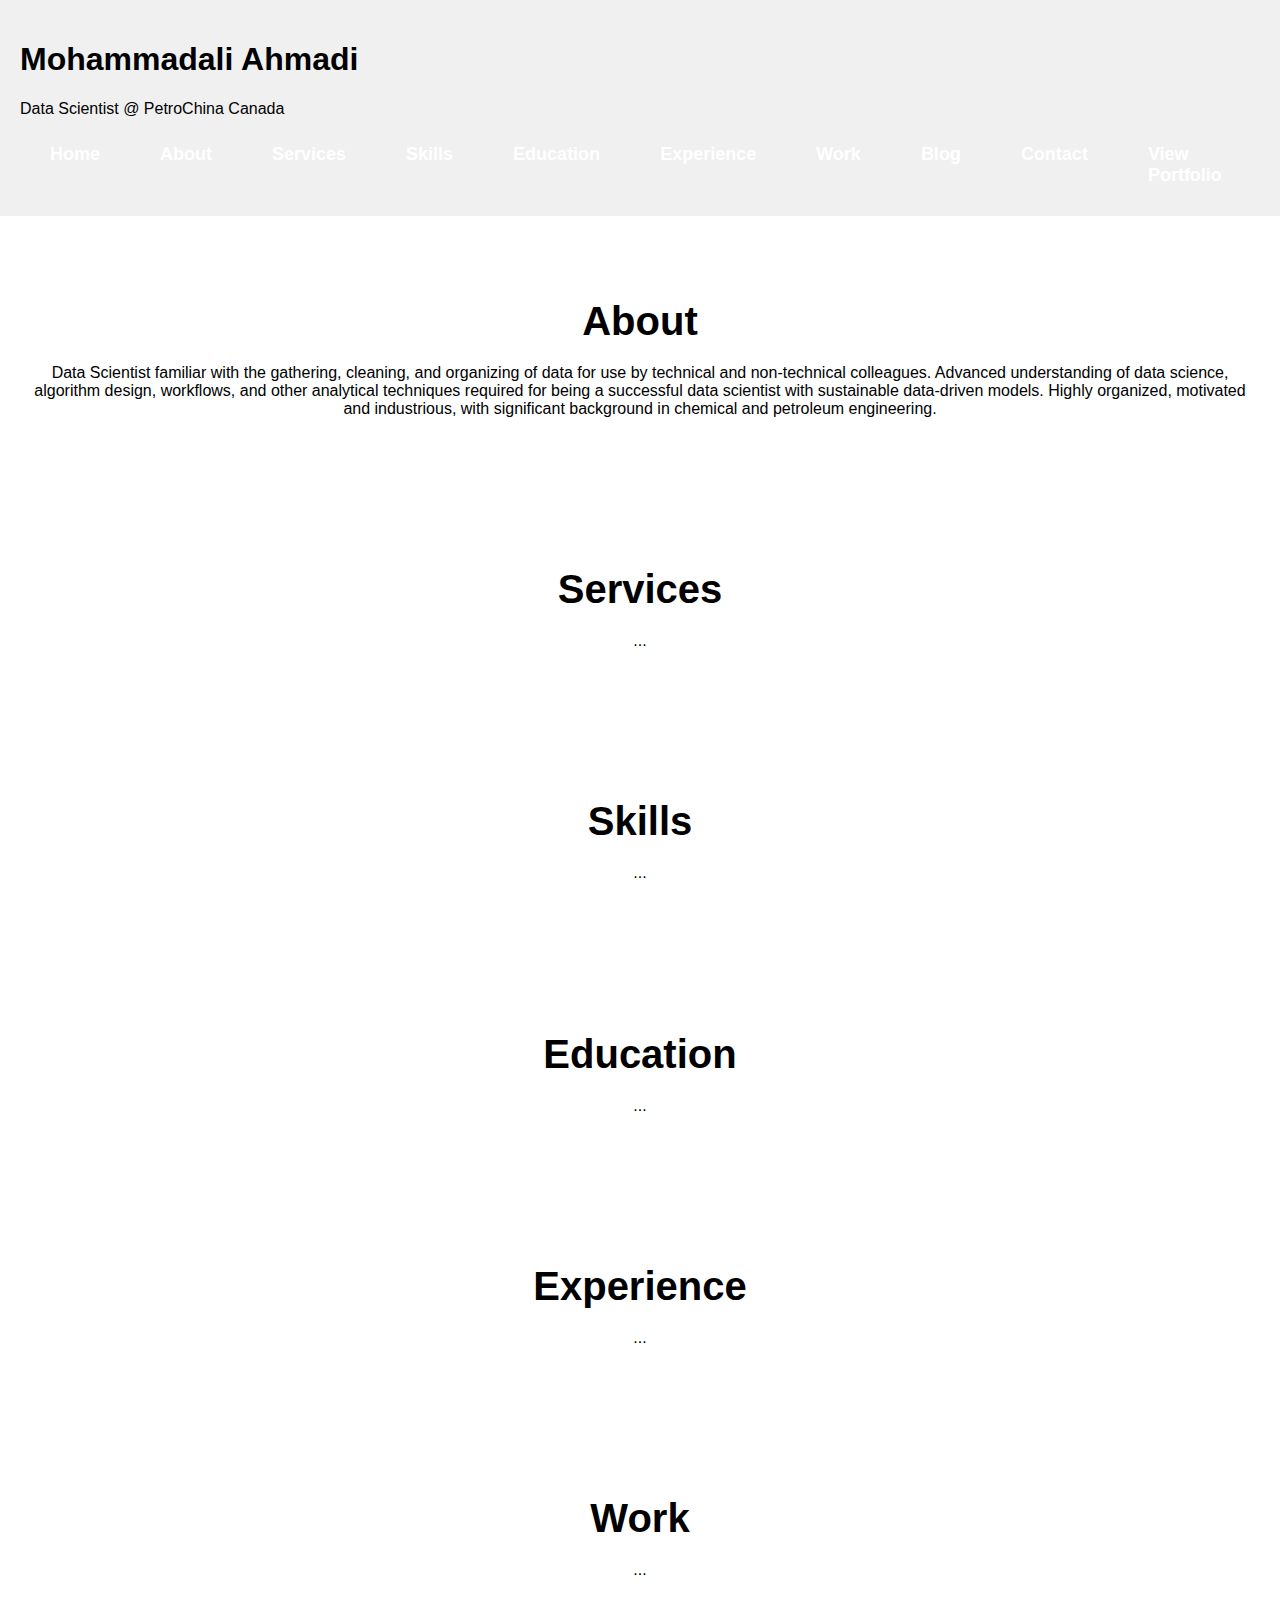
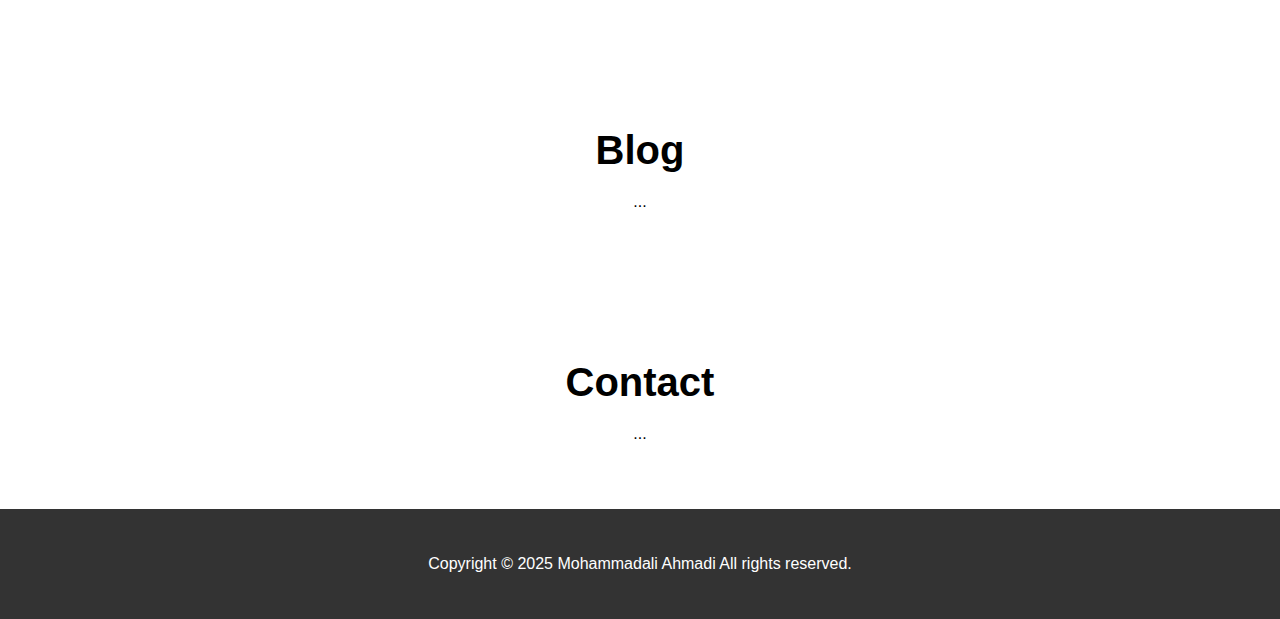
==== index.html @ eb9b4900 "Update index.html" ====
<!DOCTYPE html>
<html lang="en">
<head>
    <meta charset="UTF-8">
    <meta name="viewport" content="width=device-width, initial-scale=1.0">
    <title>Mohammadali Ahmadi - PetroChina Canada</title>
    <link rel="stylesheet" href="style.css"> 
</head>
<body>

    <header>
        <h1>Mohammadali Ahmadi</h1>
        <p>Data Scientist @ PetroChina Canada</p>
        <nav>
            <ul>
                <li><a href="#">Home</a></li>
                <li><a href="#about">About</a></li>
                <li><a href="#services">Services</a></li>
                <li><a href="#skills">Skills</a></li>
                <li><a href="#education">Education</a></li>
                <li><a href="#experience">Experience</a></li>
                <li><a href="#work">Work</a></li>
                <li><a href="#blog">Blog</a></li>
                <li><a href="#contact">Contact</a></li>
                <li><a href="#portfolio">View Portfolio</a></li>
            </ul>
        </nav>
    </header>

    <section id="about">
        <h2>About</h2>
        <p>Data Scientist familiar with the gathering, cleaning, and organizing of data for use by technical and non-technical colleagues. Advanced understanding of data science, algorithm design, workflows, and other analytical techniques required for being a successful data scientist with sustainable data-driven models. Highly organized, motivated and industrious, with significant background in chemical and petroleum engineering.</p> 
    </section>

    <section id="services">
        <h2>Services</h2>
        <p>...</p> 
    </section>

    <section id="skills">
        <h2>Skills</h2>
        <p>...</p> 
    </section>

    <section id="education">
        <h2>Education</h2>
        <p>...</p> 
    </section>

    <section id="experience">
        <h2>Experience</h2>
        <p>...</p> 
    </section>

    <section id="work">
        <h2>Work</h2>
        <p>...</p> 
    </section>

    <section id="blog">
        <h2>Blog</h2>
        <p>...</p> 
    </section>

    <section id="contact">
        <h2>Contact</h2>
        <p>...</p> 
    </section>

    <footer>
        <p>Copyright © 2025 Mohammadali Ahmadi All rights reserved. </p>
    </footer>

</body>
</html>
---- style.css ----
/* Global Styles */
body {
    font-family: 'Arial', sans-serif;
    margin: 0;
    padding: 0;
    box-sizing: border-box;
}

/* Navigation Bar */
header {
    background-color: #f0f0f0;
    padding: 20px;
}

nav ul {
    list-style: none;
    padding: 0;
    margin: 0;
    display: flex;
    justify-content: center;
}

nav ul li {
    margin: 0 20px;
}

nav ul li a {
    color: white;
    text-decoration: none;
    font-size: 18px;
    font-weight: bold;
    display: block;
    padding: 10px;
    transition: color 0.3s, background-color 0.3s;
}

nav ul li:hover a {
    color: #bb86fc;
    background-color: #444;
}

/* Hero Section */
.hero {
    background: #282c34;
    color: white;
    text-align: center;
    padding: 150px 20px;
}

.hero h1 {
    font-size: 3rem;
    margin-bottom: 20px;
}

.hero p {
    font-size: 1.2rem;
    margin-bottom: 30px;
}

.cta-button {
    background-color: #4CAF50;
    color: white;
    padding: 15px 30px;
    text-decoration: none;
    font-size: 18px;
    border-radius: 5px;
    transition: background-color 0.3s;
}

.cta-button:hover {
    background-color: #45a049;
}

/* Section Styles */
section {
    padding: 50px 20px;
    text-align: center;
}

section h2 {
    font-size: 2.5rem;
    margin-bottom: 20px;
}

/* Project Cards */
.project-card {
    background-color: #f4f4f4;
    padding: 20px;
    margin: 20px 0;
    border-radius: 5px;
    box-shadow: 0 4px 8px rgba(0, 0, 0, 0.1);
    transition: transform 0.3s, box-shadow 0.3s;
}

.project-card:hover {
    transform: translateY(-10px);
    box-shadow: 0 10px 15px rgba(0, 0, 0, 0.2);
}

.project-card h3 {
    font-size: 1.8rem;
    margin-bottom: 15px;
}

.project-card p {
    font-size: 1rem;
    color: #555;
}

/* Contact Form */
form input, form textarea {
    width: 100%;
    padding: 15px;
    margin-bottom: 15px;
    border-radius: 5px;
    border: 1px solid #ccc;
}

form button {
    background-color: #4CAF50;
    color: white;
    padding: 15px 30px;
    border-radius: 5px;
    border: none;
    cursor: pointer;
}

form button:hover {
    background-color: #45a049;
}

/* Footer */
footer {
    background-color: #333;
    color: white;
    padding: 30px 20px;
    text-align: center;
}

footer .social-links a {
    color: #fff;
    margin: 0 10px;
    text-decoration: none;
}

footer .social-links a:hover {
    color: #bb86fc;
}

/* Responsive Design */
@media (max-width: 768px) {
    .hero h1 {
        font-size: 2rem;
    }

    .cta-button {
        font-size: 16px;
        padding: 10px 20px;
    }

    section {
        padding: 40px 20px;
    }
}
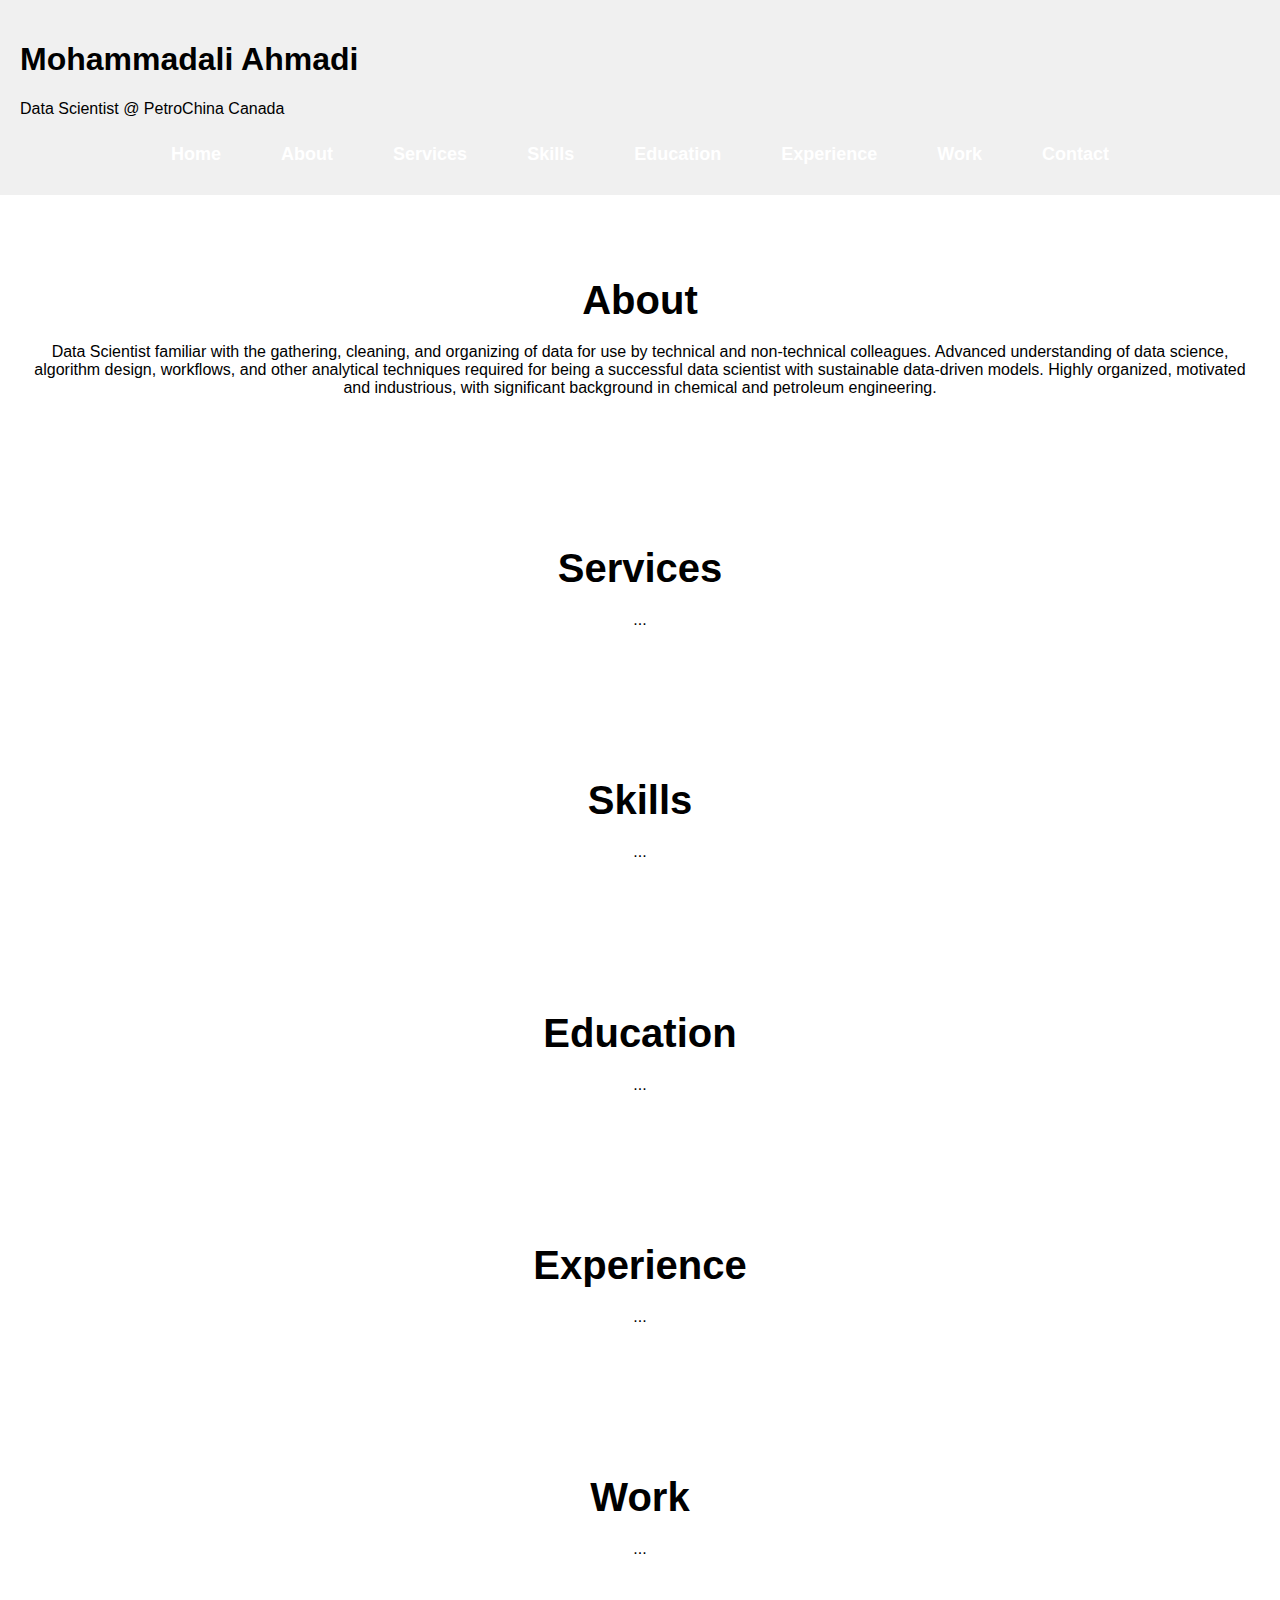
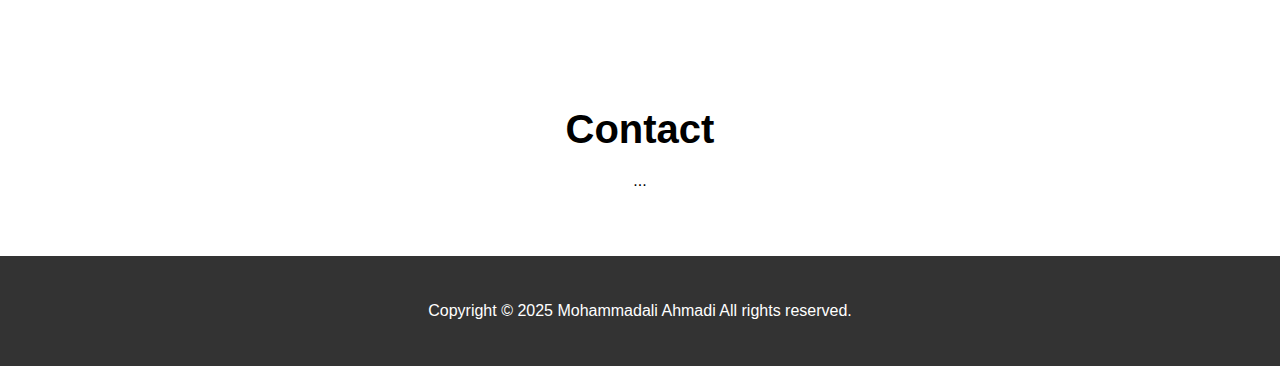
==== commit 87ae5427: "Update index.html" ====
--- a/index.html
+++ b/index.html
@@ -20,9 +20,7 @@
                 <li><a href="#education">Education</a></li>
                 <li><a href="#experience">Experience</a></li>
                 <li><a href="#work">Work</a></li>
-                <li><a href="#blog">Blog</a></li>
                 <li><a href="#contact">Contact</a></li>
-                <li><a href="#portfolio">View Portfolio</a></li>
             </ul>
         </nav>
     </header>
@@ -57,11 +55,6 @@
         <p>...</p> 
     </section>
 
-    <section id="blog">
-        <h2>Blog</h2>
-        <p>...</p> 
-    </section>
-
     <section id="contact">
         <h2>Contact</h2>
         <p>...</p> 
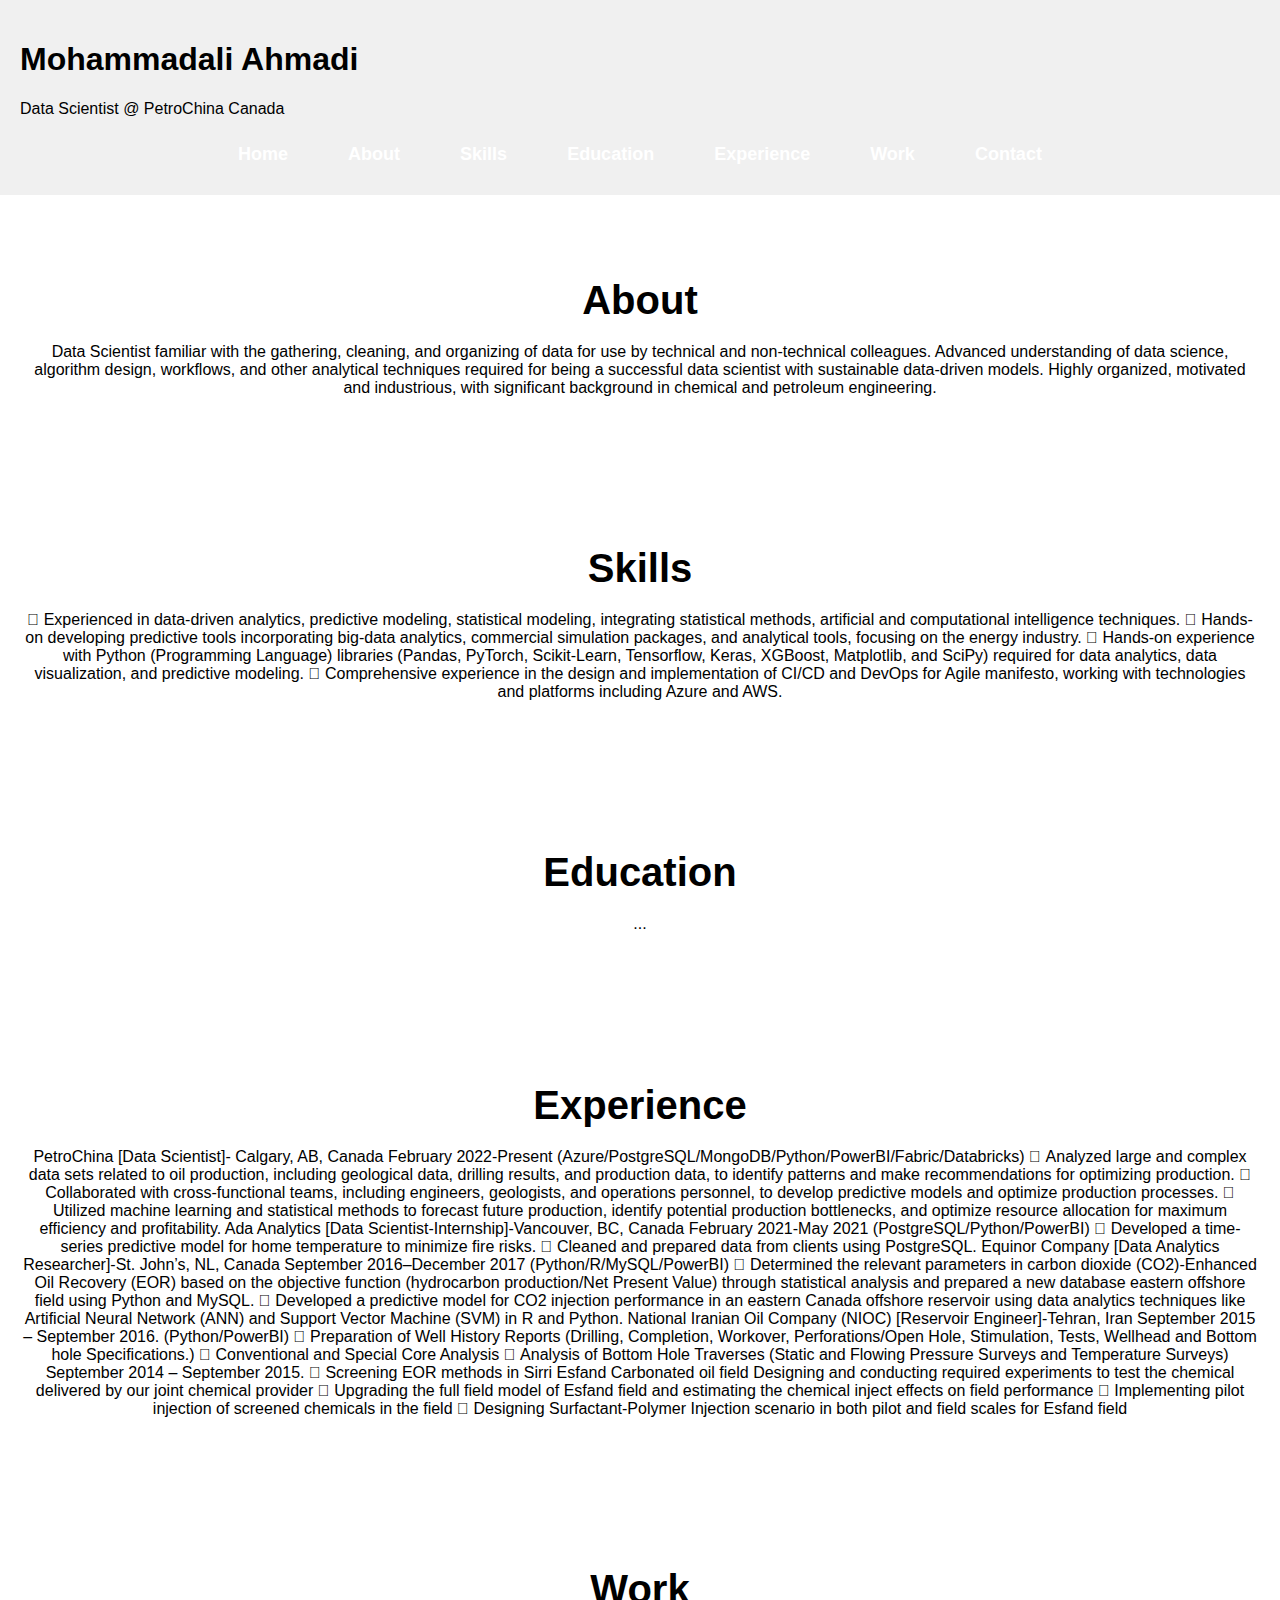
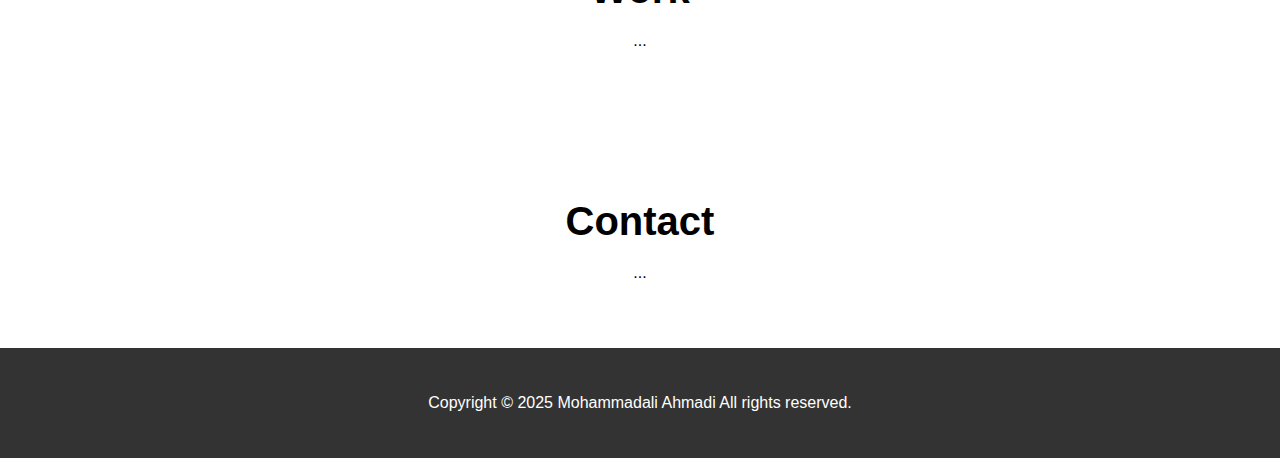
==== commit f7520933: "Update index.html" ====
--- a/index.html
+++ b/index.html
@@ -15,7 +15,6 @@
             <ul>
                 <li><a href="#">Home</a></li>
                 <li><a href="#about">About</a></li>
-                <li><a href="#services">Services</a></li>
                 <li><a href="#skills">Skills</a></li>
                 <li><a href="#education">Education</a></li>
                 <li><a href="#experience">Experience</a></li>
@@ -30,14 +29,15 @@
         <p>Data Scientist familiar with the gathering, cleaning, and organizing of data for use by technical and non-technical colleagues. Advanced understanding of data science, algorithm design, workflows, and other analytical techniques required for being a successful data scientist with sustainable data-driven models. Highly organized, motivated and industrious, with significant background in chemical and petroleum engineering.</p> 
     </section>
 
-    <section id="services">
-        <h2>Services</h2>
-        <p>...</p> 
-    </section>
-
     <section id="skills">
         <h2>Skills</h2>
-        <p>...</p> 
+        <p>  Experienced in data-driven analytics, predictive modeling, statistical modeling, integrating statistical methods, artificial and computational intelligence techniques.
+
+             Hands-on developing predictive tools incorporating big-data analytics, commercial simulation packages, and analytical tools, focusing on the energy industry.
+            
+             Hands-on experience with Python (Programming Language) libraries (Pandas, PyTorch, Scikit-Learn, Tensorflow, Keras, XGBoost, Matplotlib, and SciPy) required for data analytics, data visualization, and predictive modeling.
+            
+             Comprehensive experience in the design and implementation of CI/CD and DevOps for Agile manifesto, working with technologies and platforms including Azure and AWS.</p> 
     </section>
 
     <section id="education">
@@ -47,7 +47,40 @@
 
     <section id="experience">
         <h2>Experience</h2>
-        <p>...</p> 
+        <p>PetroChina [Data Scientist]- Calgary, AB, Canada   
+            February 2022-Present (Azure/PostgreSQL/MongoDB/Python/PowerBI/Fabric/Databricks) 
+                 Analyzed large and complex data sets related to oil production, including geological data, drilling results, 
+                and production data, to identify patterns and make recommendations for optimizing production. 
+                 Collaborated with cross-functional teams, including engineers, geologists, and operations personnel, to 
+                develop predictive models and optimize production processes. 
+                 Utilized machine learning and statistical methods to forecast future production, identify potential 
+                production bottlenecks, and optimize resource allocation for maximum efficiency and profitability. 
+        Ada Analytics [Data Scientist-Internship]-Vancouver, BC, Canada  
+            February 2021-May 2021 (PostgreSQL/Python/PowerBI)  
+                 Developed a time-series predictive model for home temperature to minimize fire risks. 
+                 Cleaned and prepared data from clients using PostgreSQL. 
+        Equinor Company [Data Analytics Researcher]-St. John’s, NL, Canada  
+            September 2016–December 2017 (Python/R/MySQL/PowerBI)  
+                 Determined the relevant parameters in carbon dioxide (CO2)-Enhanced Oil Recovery (EOR) based on the 
+                objective function (hydrocarbon production/Net Present Value) through statistical analysis and prepared a 
+                new database eastern offshore field using Python and MySQL. 
+                 Developed a predictive model for CO2 injection performance in an eastern Canada offshore reservoir using 
+                data analytics techniques like Artificial Neural Network (ANN) and Support Vector Machine (SVM) in R and 
+                Python. 
+        National Iranian Oil Company (NIOC) [Reservoir Engineer]-Tehran, Iran  
+            September 2015 – September 2016. (Python/PowerBI)  
+                 Preparation of Well History Reports (Drilling, Completion, Workover, Perforations/Open Hole, Stimulation, 
+                Tests, Wellhead and Bottom hole Specifications.) 
+                 Conventional and Special Core Analysis 
+                 Analysis of Bottom Hole Traverses (Static and Flowing Pressure Surveys and Temperature Surveys) 
+            September 2014 – September 2015.  
+                 Screening EOR methods in Sirri Esfand Carbonated oil field 
+                Designing and conducting required experiments to test the chemical delivered by our joint chemical 
+                provider 
+                 Upgrading the full field model of Esfand field and estimating the chemical inject effects on field performance 
+                 Implementing pilot injection of screened chemicals in the field 
+                 Designing Surfactant-Polymer Injection scenario in both pilot and field scales for Esfand field 
+        </p> 
     </section>
 
     <section id="work">
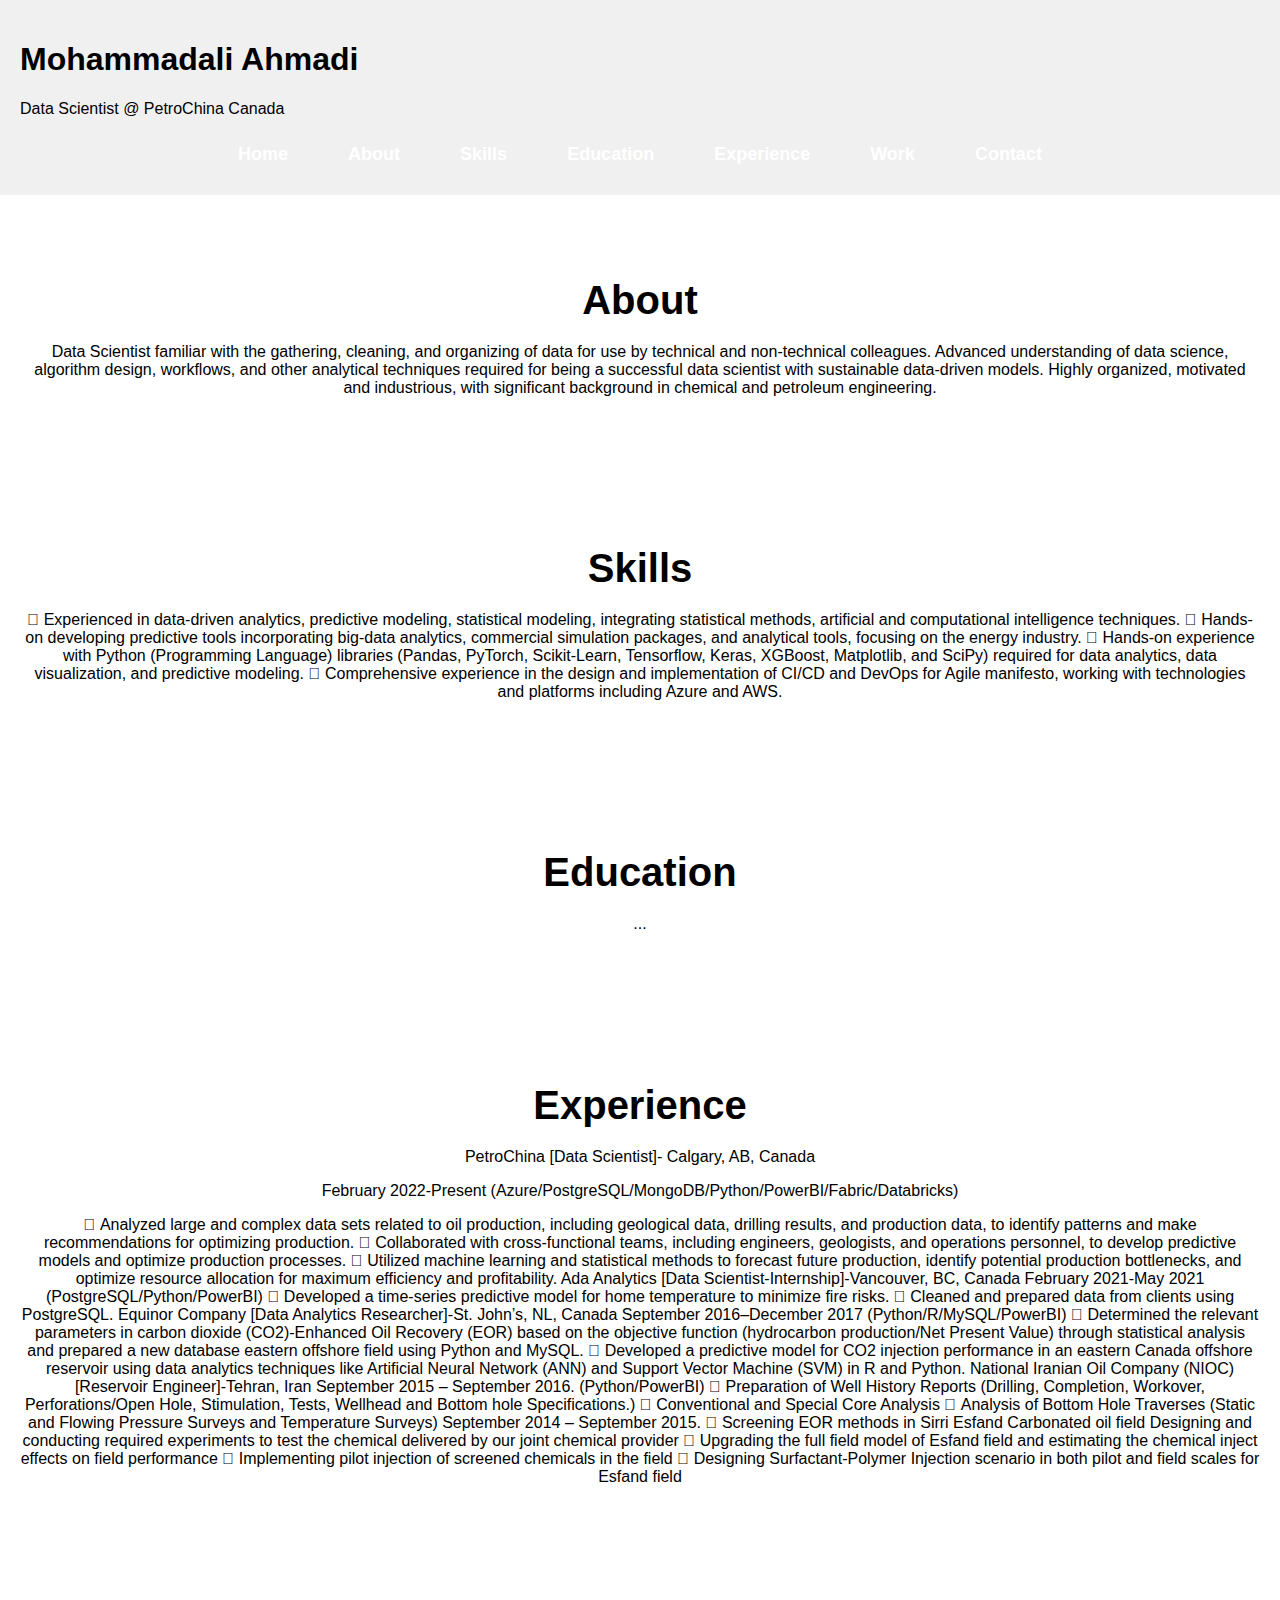
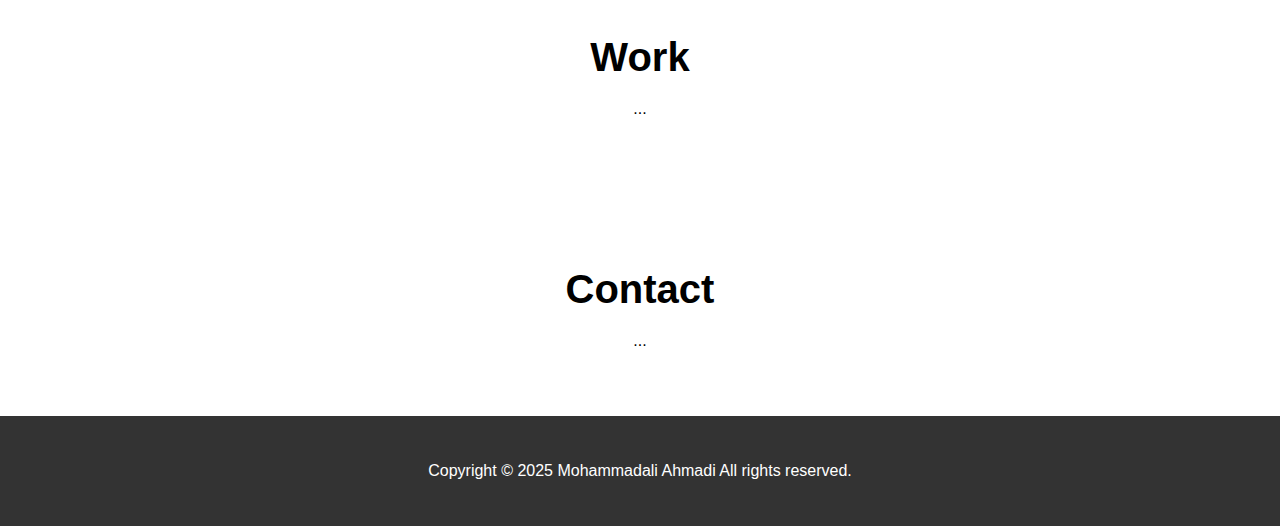
==== commit 8f75de43: "Update index.html" ====
--- a/index.html
+++ b/index.html
@@ -13,13 +13,13 @@
         <p>Data Scientist @ PetroChina Canada</p>
         <nav>
             <ul>
-                <li><a href="#">Home</a></li>
-                <li><a href="#about">About</a></li>
-                <li><a href="#skills">Skills</a></li>
-                <li><a href="#education">Education</a></li>
-                <li><a href="#experience">Experience</a></li>
-                <li><a href="#work">Work</a></li>
-                <li><a href="#contact">Contact</a></li>
+                <li><a href="#" target="_blank">Home</a></li>
+                <li><a href="#about" target="_blank">About</a></li>
+                <li><a href="#skills" target="_blank">Skills</a></li>
+                <li><a href="#education" target="_blank">Education</a></li>
+                <li><a href="#experience" target="_blank">Experience</a></li>
+                <li><a href="#work" target="_blank">Work</a></li>
+                <li><a href="#contact" target="_blank">Contact</a></li>
             </ul>
         </nav>
     </header>
@@ -47,9 +47,9 @@
 
     <section id="experience">
         <h2>Experience</h2>
-        <p>PetroChina [Data Scientist]- Calgary, AB, Canada   
-            February 2022-Present (Azure/PostgreSQL/MongoDB/Python/PowerBI/Fabric/Databricks) 
-                 Analyzed large and complex data sets related to oil production, including geological data, drilling results, 
+        <p>PetroChina [Data Scientist]- Calgary, AB, Canada<p>   
+            <p>February 2022-Present (Azure/PostgreSQL/MongoDB/Python/PowerBI/Fabric/Databricks)<p> 
+                <p> Analyzed large and complex data sets related to oil production, including geological data, drilling results, 
                 and production data, to identify patterns and make recommendations for optimizing production. 
                  Collaborated with cross-functional teams, including engineers, geologists, and operations personnel, to 
                 develop predictive models and optimize production processes. 
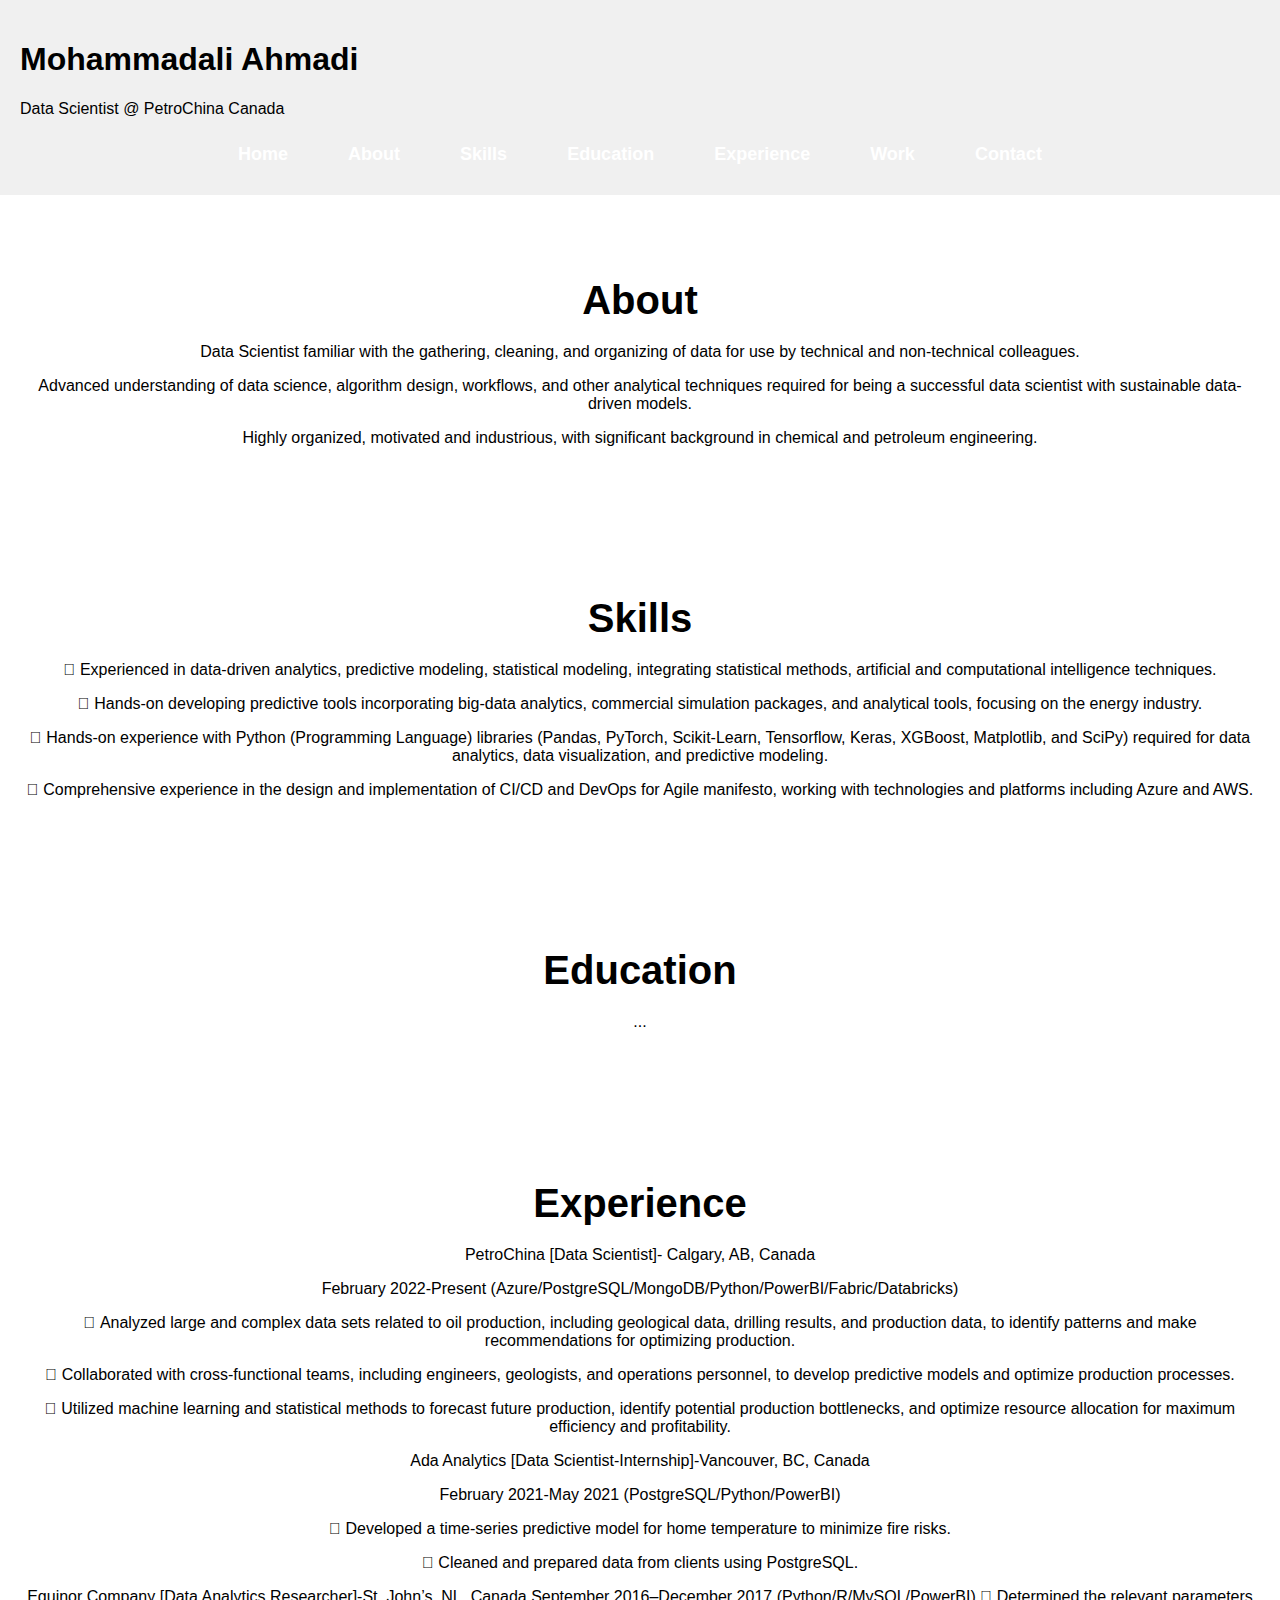
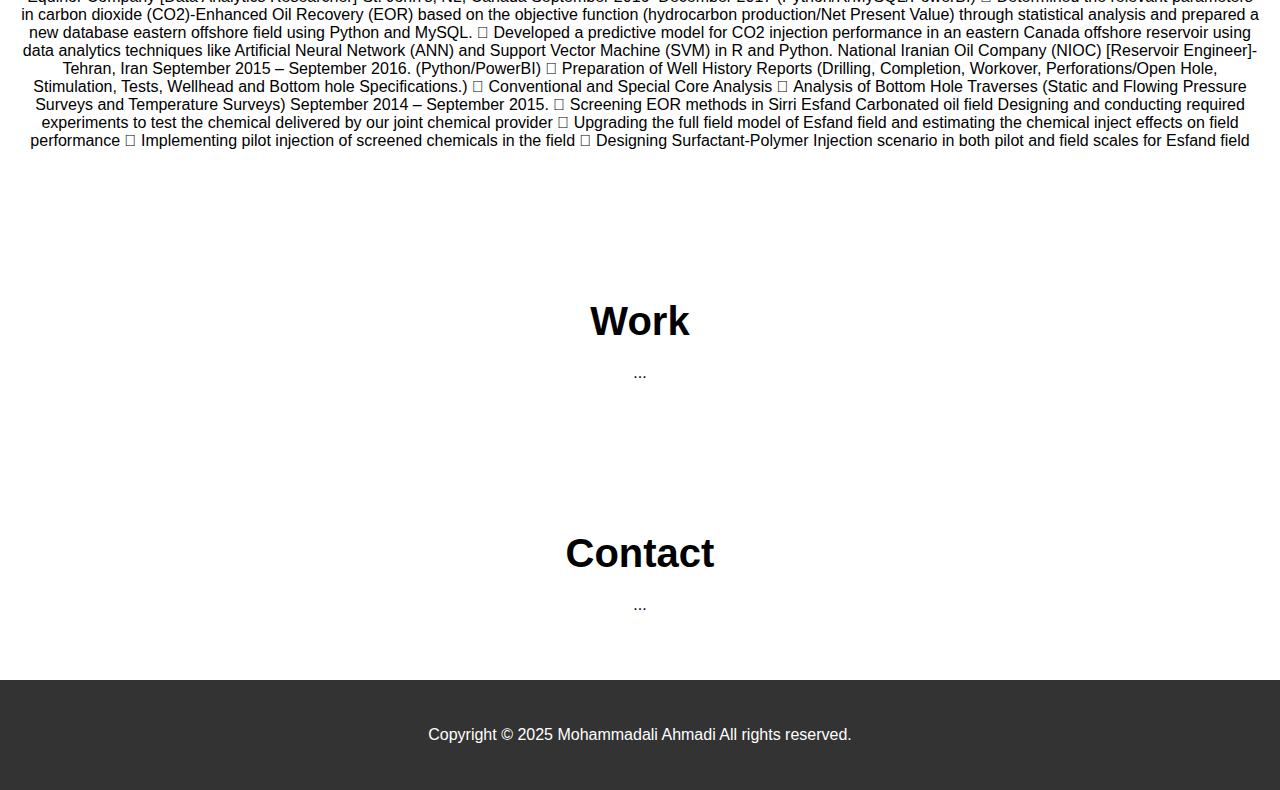
==== commit ac7a964a: "Update index.html" ====
--- a/index.html
+++ b/index.html
@@ -26,18 +26,20 @@
 
     <section id="about">
         <h2>About</h2>
-        <p>Data Scientist familiar with the gathering, cleaning, and organizing of data for use by technical and non-technical colleagues. Advanced understanding of data science, algorithm design, workflows, and other analytical techniques required for being a successful data scientist with sustainable data-driven models. Highly organized, motivated and industrious, with significant background in chemical and petroleum engineering.</p> 
+        <p>Data Scientist familiar with the gathering, cleaning, and organizing of data for use by technical and non-technical colleagues.<p> 
+        <p>Advanced understanding of data science, algorithm design, workflows, and other analytical techniques required for being a successful data scientist with sustainable data-driven models.<p>
+        <p>Highly organized, motivated and industrious, with significant background in chemical and petroleum engineering.</p> 
     </section>
 
     <section id="skills">
         <h2>Skills</h2>
-        <p>  Experienced in data-driven analytics, predictive modeling, statistical modeling, integrating statistical methods, artificial and computational intelligence techniques.
+        <p>  Experienced in data-driven analytics, predictive modeling, statistical modeling, integrating statistical methods, artificial and computational intelligence techniques.<p>
 
-             Hands-on developing predictive tools incorporating big-data analytics, commercial simulation packages, and analytical tools, focusing on the energy industry.
+        <p>  Hands-on developing predictive tools incorporating big-data analytics, commercial simulation packages, and analytical tools, focusing on the energy industry.<p>
             
-             Hands-on experience with Python (Programming Language) libraries (Pandas, PyTorch, Scikit-Learn, Tensorflow, Keras, XGBoost, Matplotlib, and SciPy) required for data analytics, data visualization, and predictive modeling.
+        <p>  Hands-on experience with Python (Programming Language) libraries (Pandas, PyTorch, Scikit-Learn, Tensorflow, Keras, XGBoost, Matplotlib, and SciPy) required for data analytics, data visualization, and predictive modeling.<p>
             
-             Comprehensive experience in the design and implementation of CI/CD and DevOps for Agile manifesto, working with technologies and platforms including Azure and AWS.</p> 
+        <p>  Comprehensive experience in the design and implementation of CI/CD and DevOps for Agile manifesto, working with technologies and platforms including Azure and AWS.</p> 
     </section>
 
     <section id="education">
@@ -49,17 +51,14 @@
         <h2>Experience</h2>
         <p>PetroChina [Data Scientist]- Calgary, AB, Canada<p>   
             <p>February 2022-Present (Azure/PostgreSQL/MongoDB/Python/PowerBI/Fabric/Databricks)<p> 
-                <p> Analyzed large and complex data sets related to oil production, including geological data, drilling results, 
-                and production data, to identify patterns and make recommendations for optimizing production. 
-                 Collaborated with cross-functional teams, including engineers, geologists, and operations personnel, to 
-                develop predictive models and optimize production processes. 
-                 Utilized machine learning and statistical methods to forecast future production, identify potential 
-                production bottlenecks, and optimize resource allocation for maximum efficiency and profitability. 
-        Ada Analytics [Data Scientist-Internship]-Vancouver, BC, Canada  
-            February 2021-May 2021 (PostgreSQL/Python/PowerBI)  
-                 Developed a time-series predictive model for home temperature to minimize fire risks. 
-                 Cleaned and prepared data from clients using PostgreSQL. 
-        Equinor Company [Data Analytics Researcher]-St. John’s, NL, Canada  
+                <p> Analyzed large and complex data sets related to oil production, including geological data, drilling results, and production data, to identify patterns and make recommendations for optimizing production.<p> 
+                <p> Collaborated with cross-functional teams, including engineers, geologists, and operations personnel, to develop predictive models and optimize production processes. <p>
+                <p> Utilized machine learning and statistical methods to forecast future production, identify potential production bottlenecks, and optimize resource allocation for maximum efficiency and profitability. <p>
+        <p>Ada Analytics [Data Scientist-Internship]-Vancouver, BC, Canada  <p>
+            <p>February 2021-May 2021 (PostgreSQL/Python/PowerBI)<p>  
+                <p> Developed a time-series predictive model for home temperature to minimize fire risks.<p> 
+                <p> Cleaned and prepared data from clients using PostgreSQL.<p> 
+        <p>Equinor Company [Data Analytics Researcher]-St. John’s, NL, Canada  
             September 2016–December 2017 (Python/R/MySQL/PowerBI)  
                  Determined the relevant parameters in carbon dioxide (CO2)-Enhanced Oil Recovery (EOR) based on the 
                 objective function (hydrocarbon production/Net Present Value) through statistical analysis and prepared a 
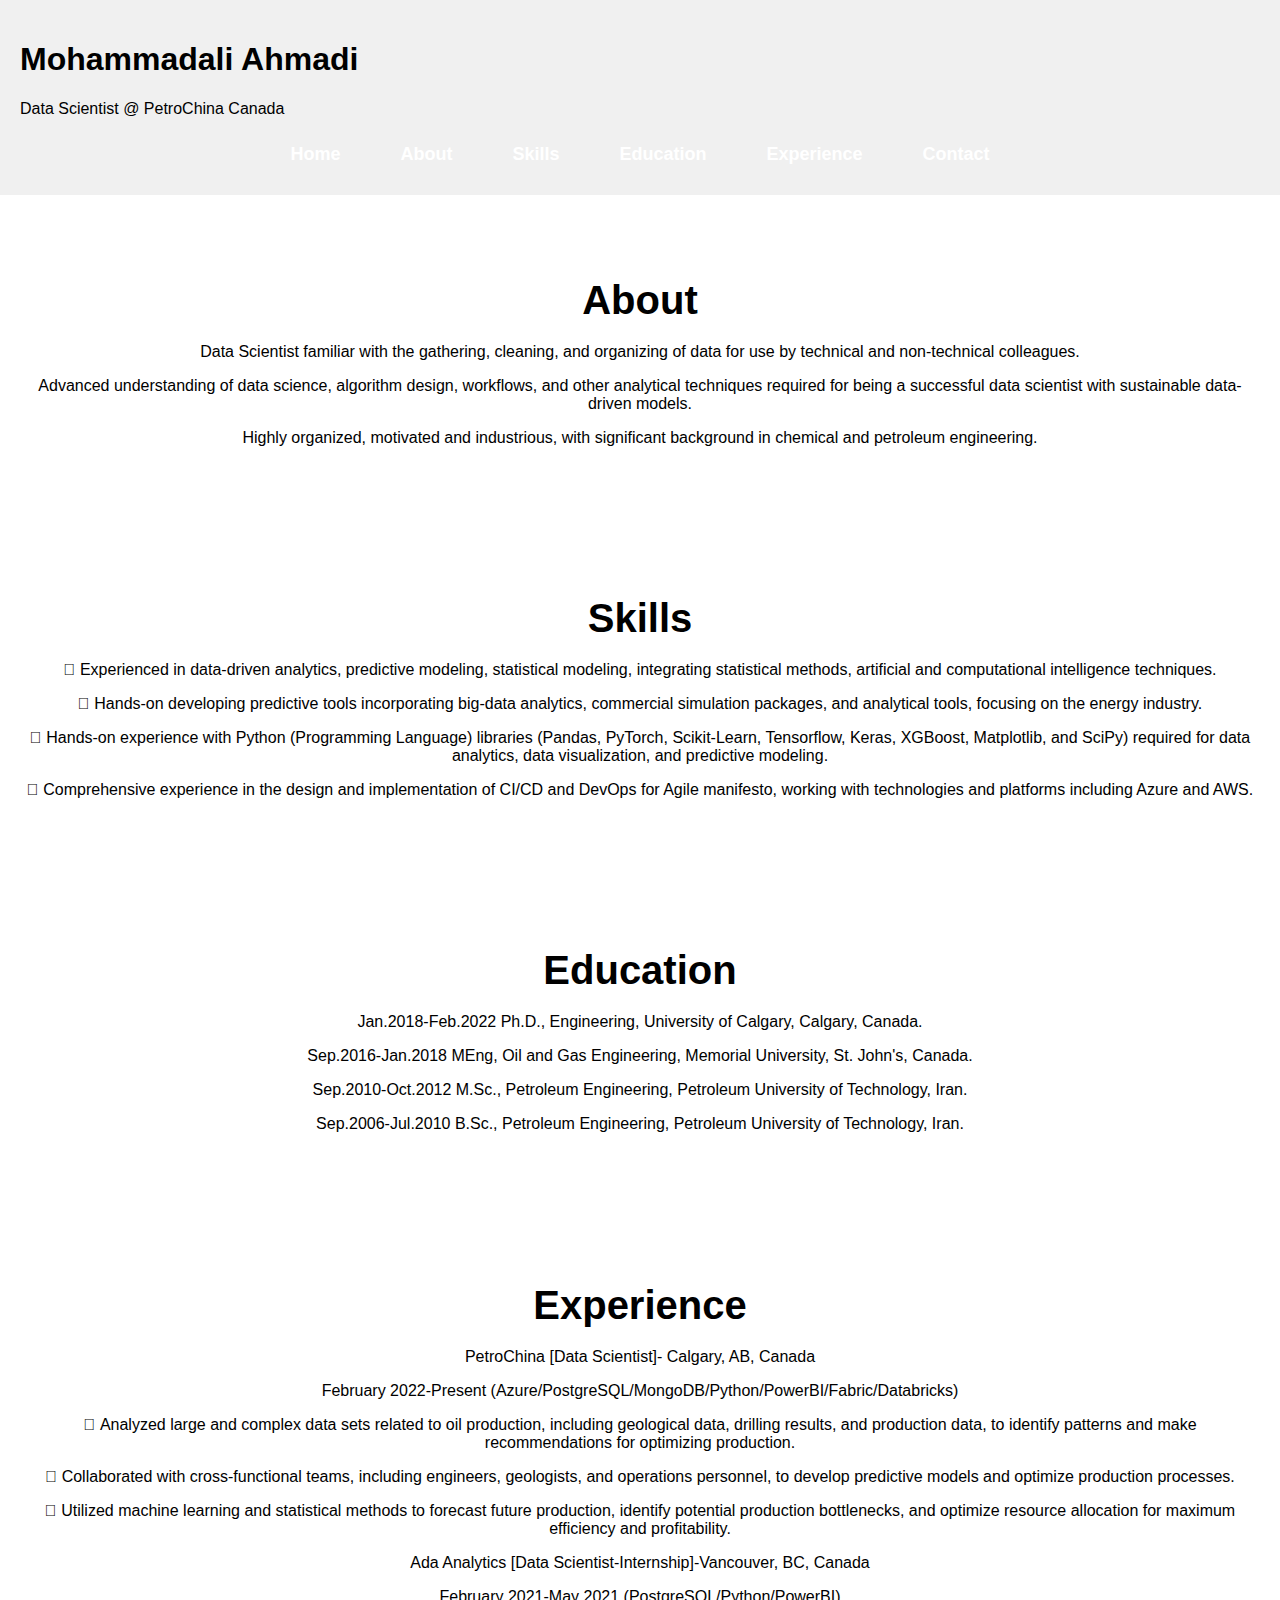
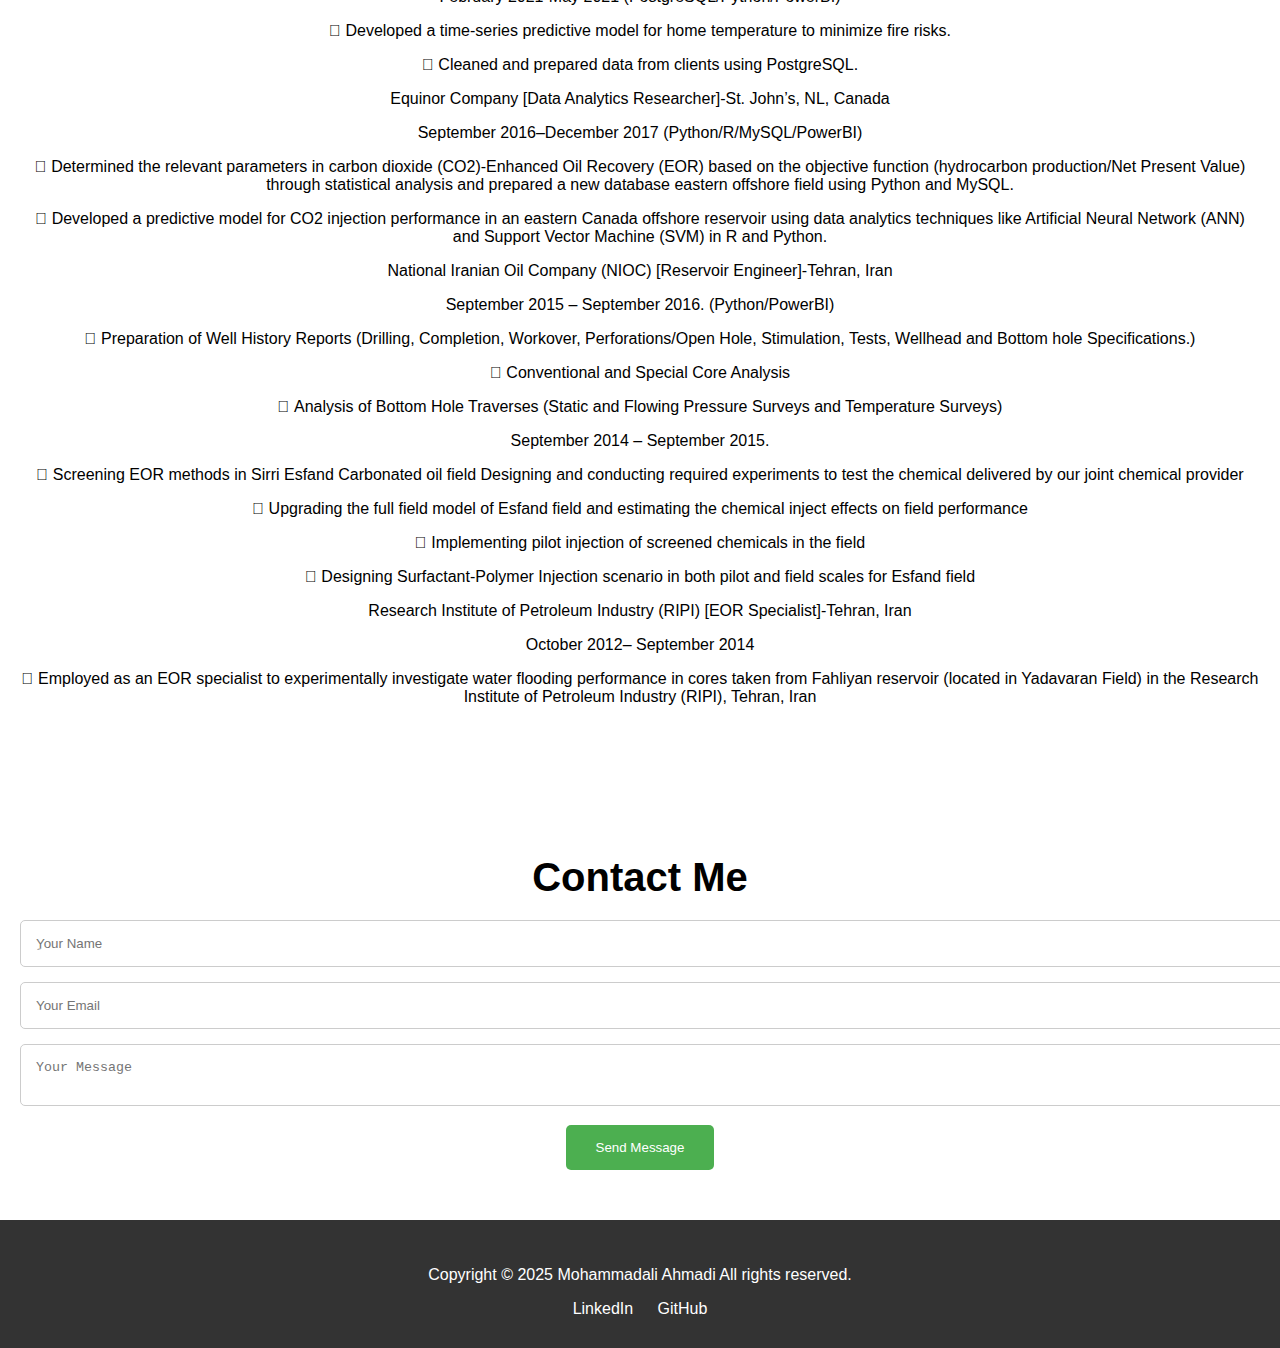
==== commit 2ee60766: "Update index.html" ====
--- a/index.html
+++ b/index.html
@@ -18,7 +18,6 @@
                 <li><a href="#skills" target="_blank">Skills</a></li>
                 <li><a href="#education" target="_blank">Education</a></li>
                 <li><a href="#experience" target="_blank">Experience</a></li>
-                <li><a href="#work" target="_blank">Work</a></li>
                 <li><a href="#contact" target="_blank">Contact</a></li>
             </ul>
         </nav>
@@ -44,7 +43,13 @@
 
     <section id="education">
         <h2>Education</h2>
-        <p>...</p> 
+        <p>Jan.2018-Feb.2022    Ph.D., Engineering, University of Calgary, Calgary, Canada.<p>      
+        <p>Sep.2016-Jan.2018    MEng, Oil and Gas Engineering, Memorial University, St. John's, Canada.</p>      
+        <p>Sep.2010-Oct.2012    M.Sc., Petroleum Engineering, Petroleum University of Technology, Iran. </p>     
+        <p>Sep.2006-Jul.2010   B.Sc., Petroleum Engineering, Petroleum University of Technology, Iran. </p> 
+              
+                         
+            
     </section>
 
     <section id="experience">
@@ -58,42 +63,43 @@
             <p>February 2021-May 2021 (PostgreSQL/Python/PowerBI)<p>  
                 <p> Developed a time-series predictive model for home temperature to minimize fire risks.<p> 
                 <p> Cleaned and prepared data from clients using PostgreSQL.<p> 
-        <p>Equinor Company [Data Analytics Researcher]-St. John’s, NL, Canada  
-            September 2016–December 2017 (Python/R/MySQL/PowerBI)  
-                 Determined the relevant parameters in carbon dioxide (CO2)-Enhanced Oil Recovery (EOR) based on the 
-                objective function (hydrocarbon production/Net Present Value) through statistical analysis and prepared a 
-                new database eastern offshore field using Python and MySQL. 
-                 Developed a predictive model for CO2 injection performance in an eastern Canada offshore reservoir using 
-                data analytics techniques like Artificial Neural Network (ANN) and Support Vector Machine (SVM) in R and 
-                Python. 
-        National Iranian Oil Company (NIOC) [Reservoir Engineer]-Tehran, Iran  
-            September 2015 – September 2016. (Python/PowerBI)  
-                 Preparation of Well History Reports (Drilling, Completion, Workover, Perforations/Open Hole, Stimulation, 
-                Tests, Wellhead and Bottom hole Specifications.) 
-                 Conventional and Special Core Analysis 
-                 Analysis of Bottom Hole Traverses (Static and Flowing Pressure Surveys and Temperature Surveys) 
-            September 2014 – September 2015.  
-                 Screening EOR methods in Sirri Esfand Carbonated oil field 
-                Designing and conducting required experiments to test the chemical delivered by our joint chemical 
-                provider 
-                 Upgrading the full field model of Esfand field and estimating the chemical inject effects on field performance 
-                 Implementing pilot injection of screened chemicals in the field 
-                 Designing Surfactant-Polymer Injection scenario in both pilot and field scales for Esfand field 
+        <p>Equinor Company [Data Analytics Researcher]-St. John’s, NL, Canada<p>  
+            <p>September 2016–December 2017 (Python/R/MySQL/PowerBI)<p>  
+                <p> Determined the relevant parameters in carbon dioxide (CO2)-Enhanced Oil Recovery (EOR) based on the objective function (hydrocarbon production/Net Present Value) through statistical analysis and prepared a new database eastern offshore field using Python and MySQL.<p> 
+                <p> Developed a predictive model for CO2 injection performance in an eastern Canada offshore reservoir using data analytics techniques like Artificial Neural Network (ANN) and Support Vector Machine (SVM) in R and Python. <p>  
+        <p>National Iranian Oil Company (NIOC) [Reservoir Engineer]-Tehran, Iran<p>  
+            <p>September 2015 – September 2016. (Python/PowerBI)<p>  
+                <p> Preparation of Well History Reports (Drilling, Completion, Workover, Perforations/Open Hole, Stimulation, Tests, Wellhead and Bottom hole Specifications.)<p> 
+                <p> Conventional and Special Core Analysis<p> 
+                <p> Analysis of Bottom Hole Traverses (Static and Flowing Pressure Surveys and Temperature Surveys)<p> 
+            <p>September 2014 – September 2015.<p>  
+                <p> Screening EOR methods in Sirri Esfand Carbonated oil field Designing and conducting required experiments to test the chemical delivered by our joint chemical provider<p> 
+                <p> Upgrading the full field model of Esfand field and estimating the chemical inject effects on field performance<p> 
+                <p> Implementing pilot injection of screened chemicals in the field <p>
+                <p> Designing Surfactant-Polymer Injection scenario in both pilot and field scales for Esfand field<p>
+            <p>Research Institute of Petroleum Industry (RIPI) [EOR Specialist]-Tehran, Iran<p>  
+            <p>October 2012– September 2014<p>  
+                <p> Employed as an EOR specialist to experimentally investigate water flooding performance in cores taken from Fahliyan reservoir (located in Yadavaran Field) in the Research Institute of Petroleum Industry (RIPI), Tehran, Iran<p>  
         </p> 
     </section>
 
-    <section id="work">
-        <h2>Work</h2>
-        <p>...</p> 
-    </section>
 
     <section id="contact">
-        <h2>Contact</h2>
-        <p>...</p> 
+        <h2>Contact Me</h2>
+        <form>
+            <input type="text" placeholder="ِYour Name" required>
+            <input type="email" placeholder="Your Email" required>
+            <textarea placeholder="Your Message" required></textarea>
+            <button type="submit">Send Message</button>
+        </form> 
     </section>
 
     <footer>
         <p>Copyright © 2025 Mohammadali Ahmadi All rights reserved. </p>
+        <div class="social-links">
+            <a href="https://www.linkedin.com/in/mohammad-ali-ahmadi/">LinkedIn</a>
+            <a href="https://github.com/maahmadi2">GitHub</a>
+        </div>
     </footer>
 
 </body>
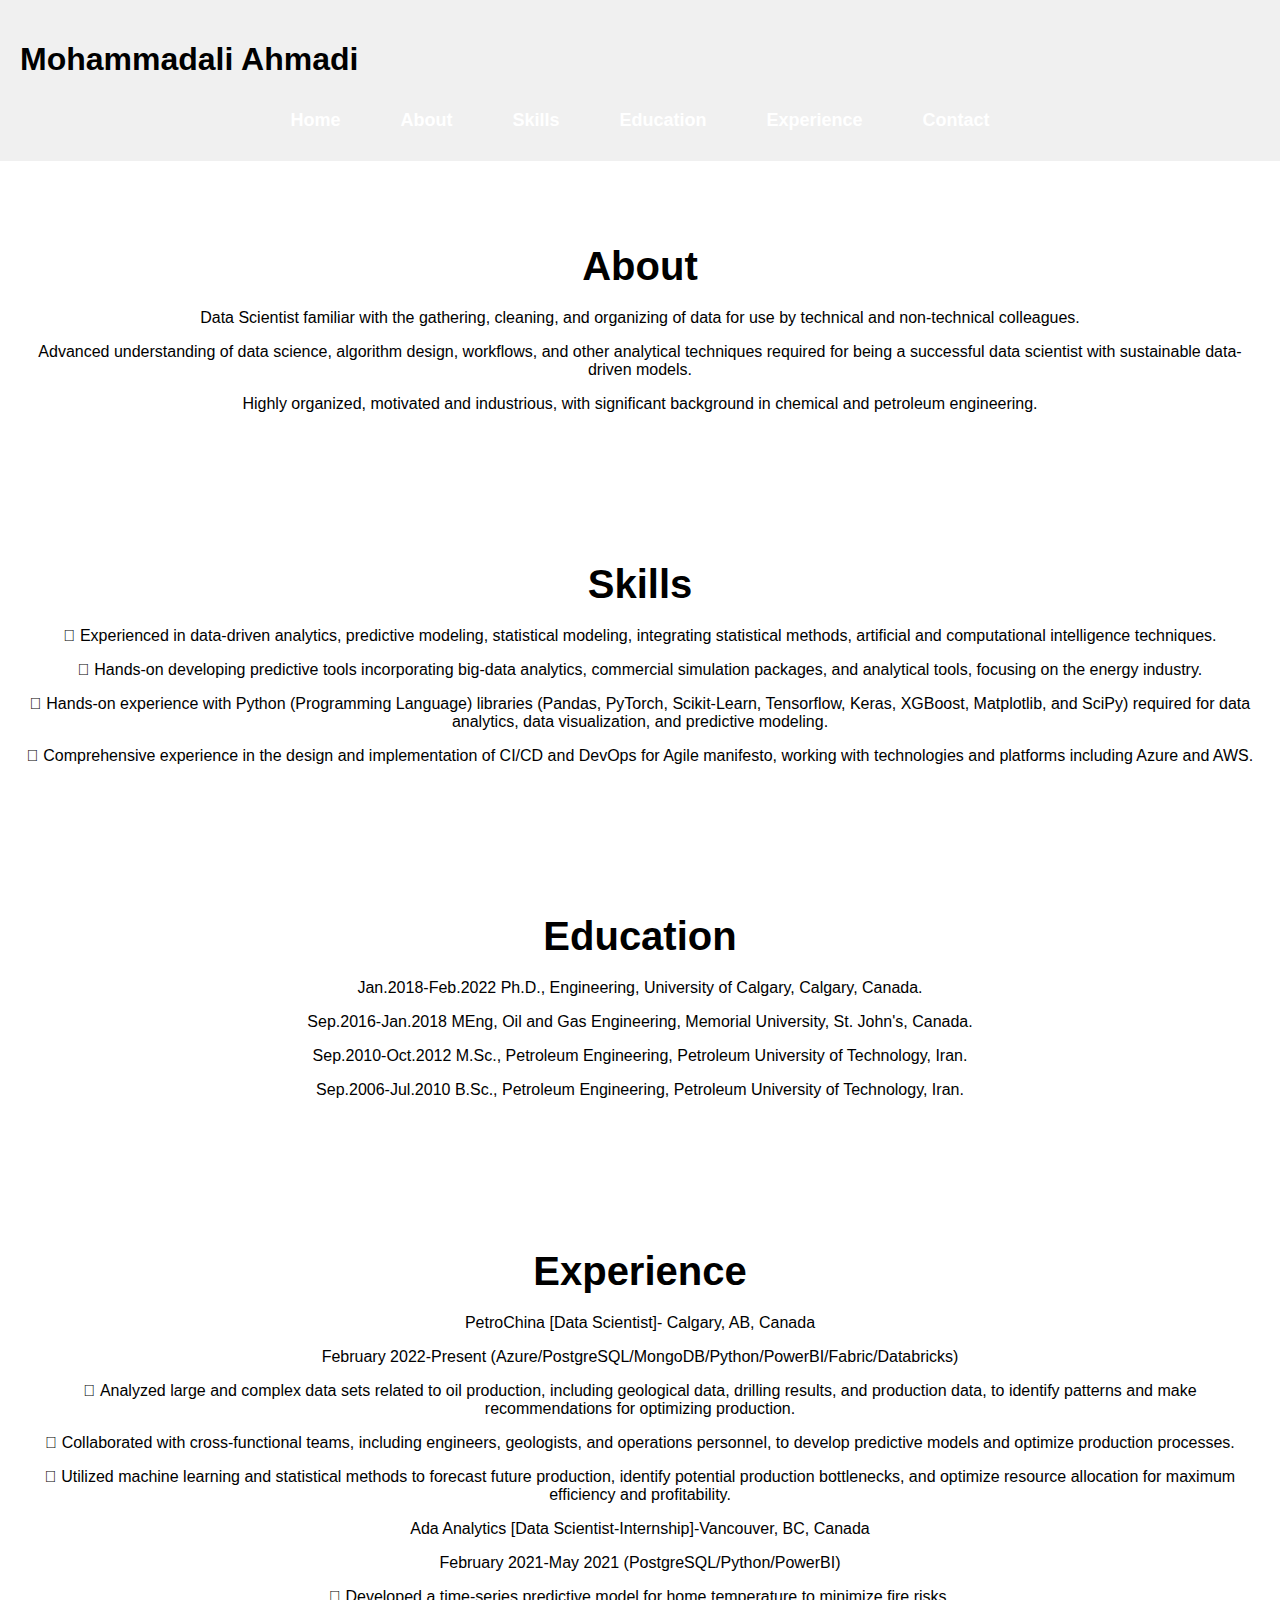
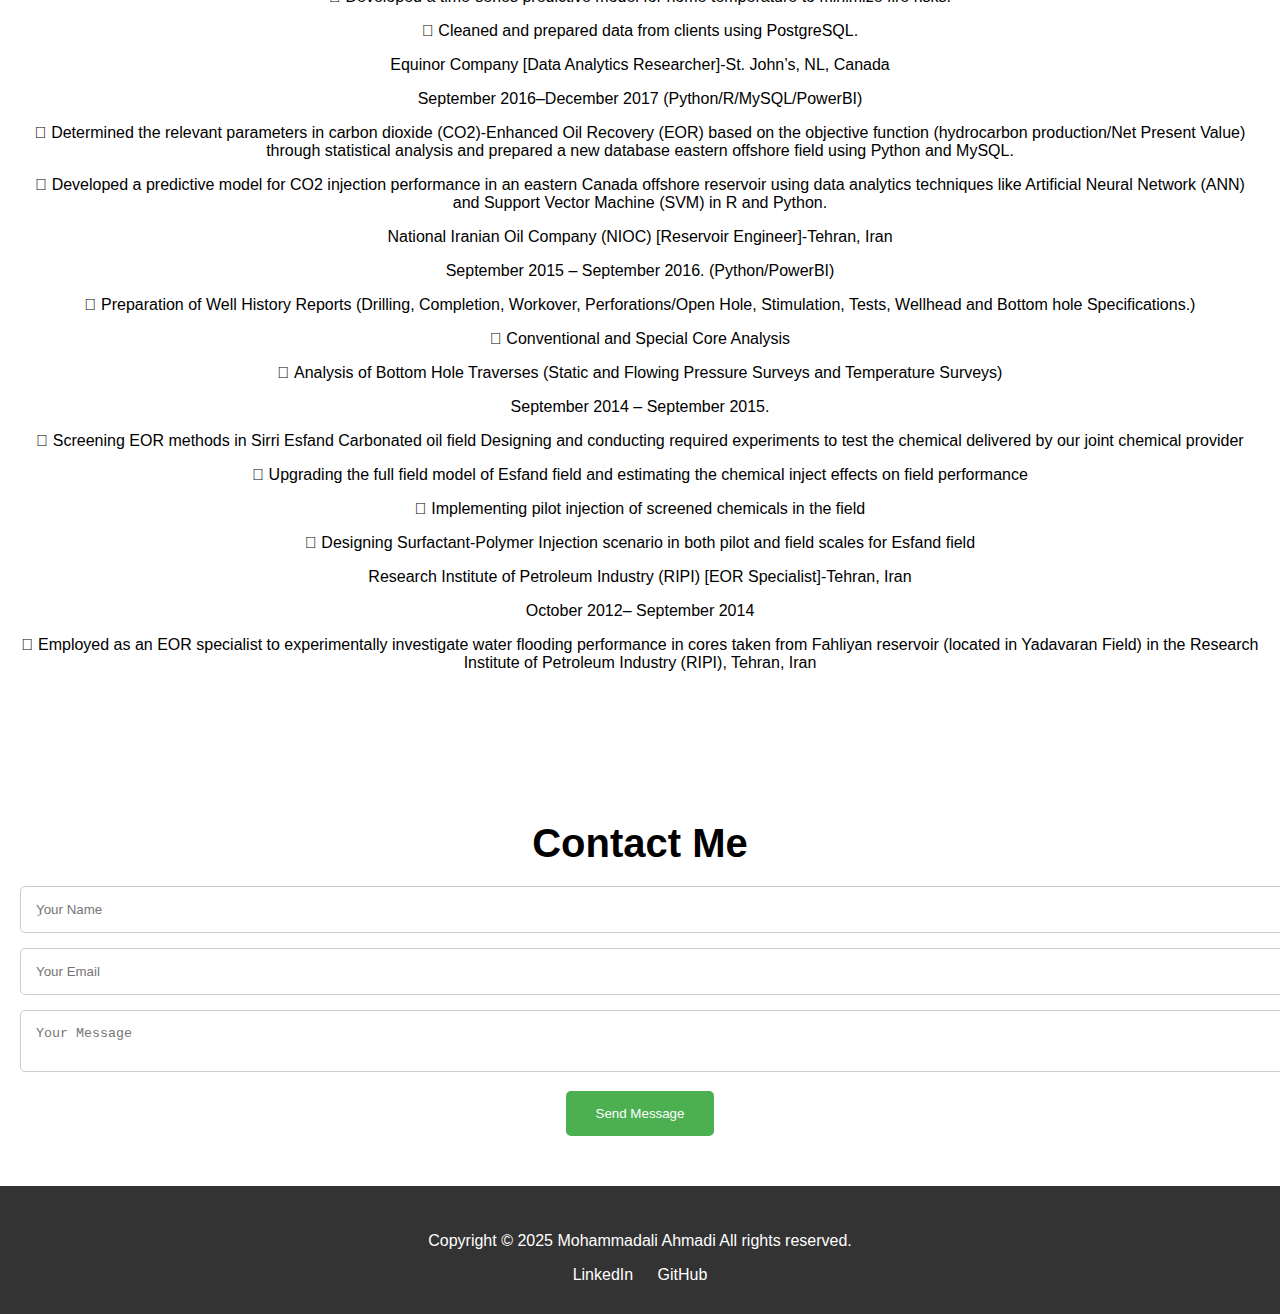
==== commit 18c05d16: "Update index.html" ====
--- a/index.html
+++ b/index.html
@@ -3,14 +3,13 @@
 <head>
     <meta charset="UTF-8">
     <meta name="viewport" content="width=device-width, initial-scale=1.0">
-    <title>Mohammadali Ahmadi - PetroChina Canada</title>
+    <title>Mohammadali Ahmadi</title>
     <link rel="stylesheet" href="style.css"> 
 </head>
 <body>
 
     <header>
         <h1>Mohammadali Ahmadi</h1>
-        <p>Data Scientist @ PetroChina Canada</p>
         <nav>
             <ul>
                 <li><a href="#" target="_blank">Home</a></li>
